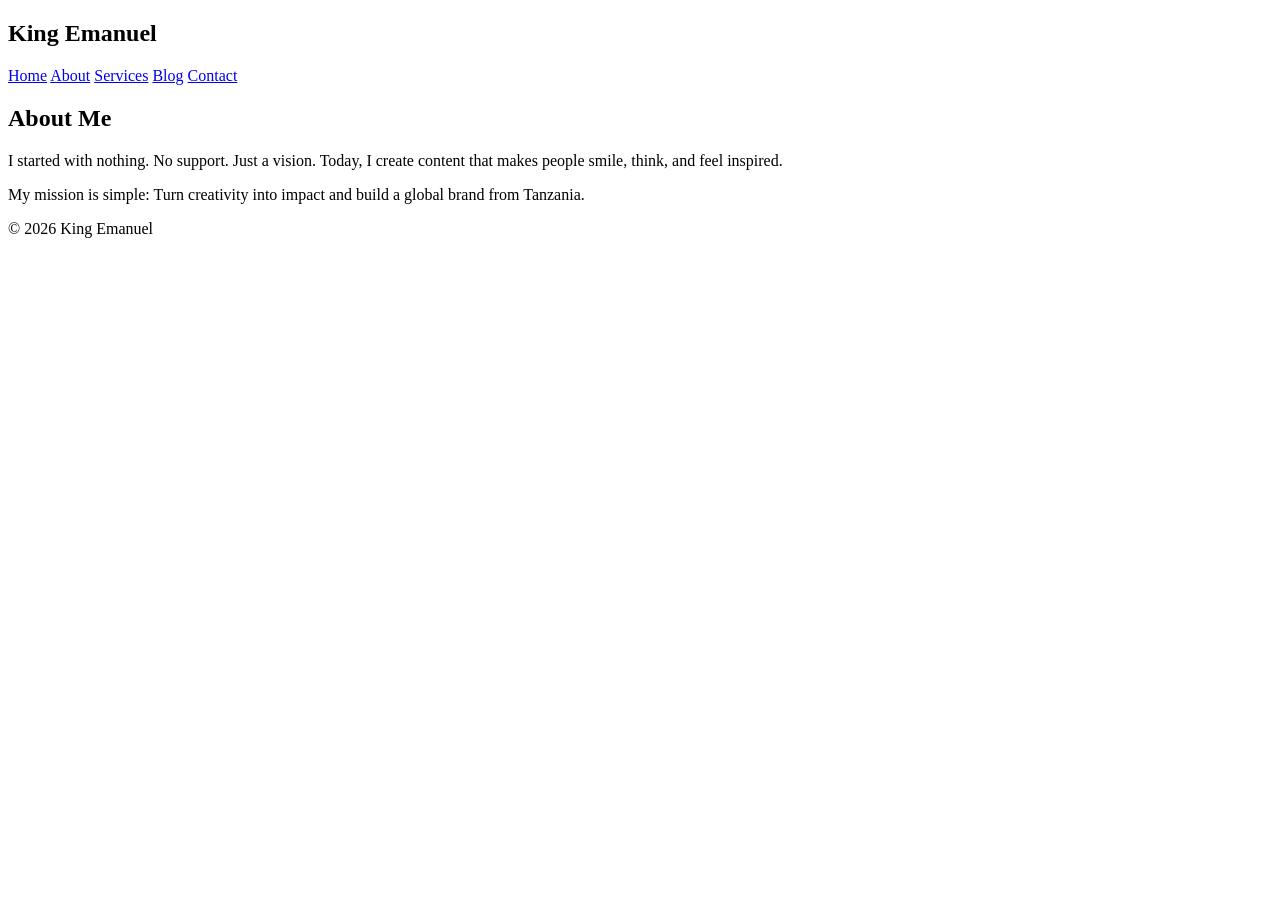
==== about.html @ ce8f2416 "Add about.html with personal introduction" ====
<!DOCTYPE html>
<html lang="en">
<head>
<meta charset="UTF-8">
<title>About Me</title>
<link rel="stylesheet" href="style.css">
</head>
<body>

<nav>
    <h2>King Emanuel</h2>
    <div>
        <a href="index.html">Home</a>
        <a href="about.html">About</a>
        <a href="services.html">Services</a>
        <a href="blog.html">Blog</a>
        <a href="contact.html">Contact</a>
    </div>
</nav>

<section class="container">
    <h1>About Me</h1>
    <p>
        I started with nothing. No support. Just a vision.
        Today, I create content that makes people smile, think, and feel inspired.
    </p>

    <p>
        My mission is simple: Turn creativity into impact and build a global brand from Tanzania.
    </p>
</section>

<footer>© 2026 King Emanuel</footer>

</body>
</html>
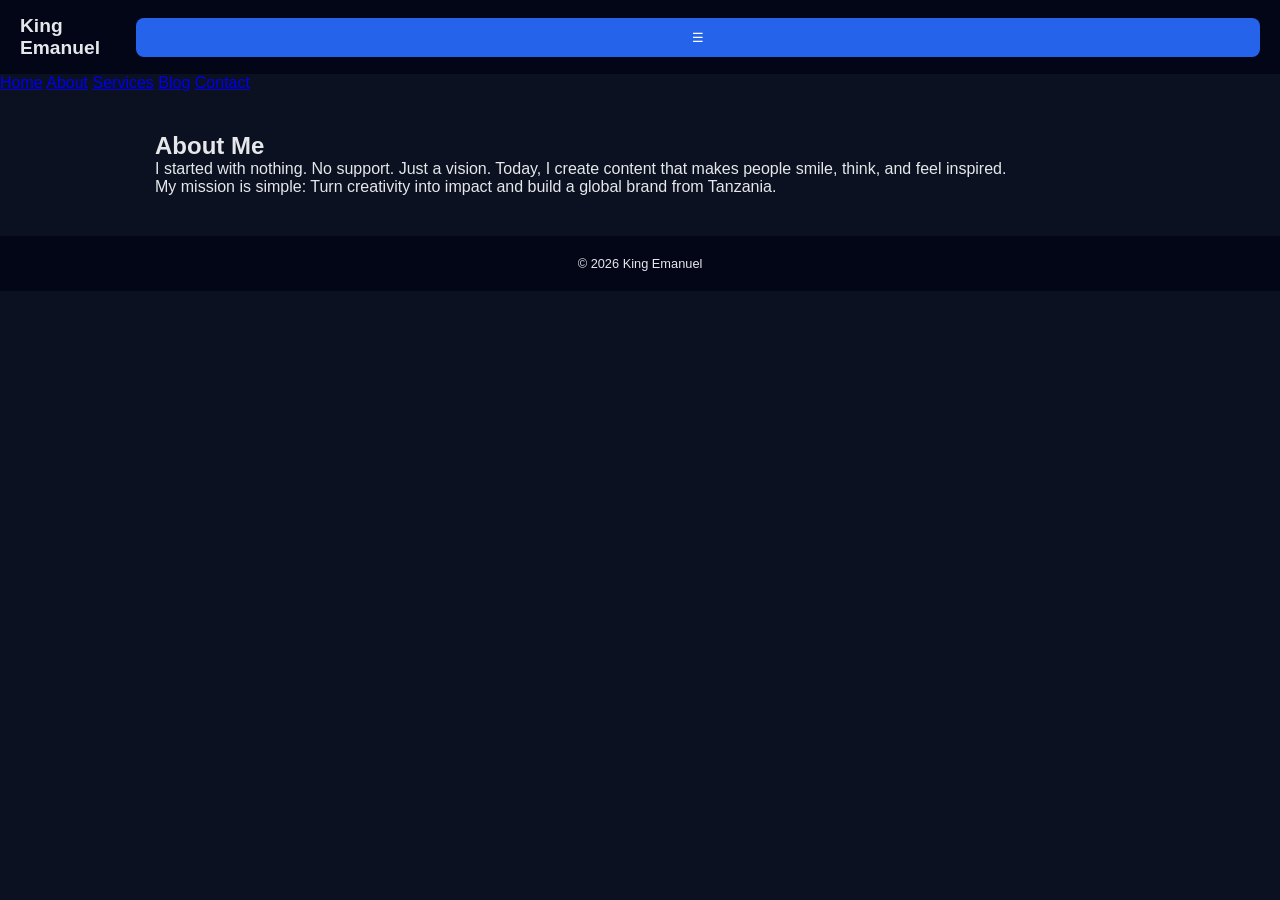
==== commit 929d4597: "Implement mobile menu in about.html Added a mobile menu toggle button and menu links." ====
--- a/about.html
+++ b/about.html
@@ -9,14 +9,16 @@
 
 <nav>
     <h2>King Emanuel</h2>
-    <div>
-        <a href="index.html">Home</a>
-        <a href="about.html">About</a>
-        <a href="services.html">Services</a>
-        <a href="blog.html">Blog</a>
-        <a href="contact.html">Contact</a>
-    </div>
+    <button onclick="toggleMenu()" class="menu-btn">☰</button>
 </nav>
+
+<div id="menu" class="mobile-menu">
+    <a href="index.html">Home</a>
+    <a href="about.html">About</a>
+    <a href="services.html">Services</a>
+    <a href="blog.html">Blog</a>
+    <a href="contact.html">Contact</a>
+</div>
 
 <section class="container">
     <h1>About Me</h1>
--- a/style.css
+++ b/style.css
@@ -0,0 +1,149 @@
+* {
+    margin: 0;
+    padding: 0;
+    box-sizing: border-box;
+}
+
+body {
+    font-family: 'Segoe UI', sans-serif;
+    background: #0b1120;
+    color: #e5e7eb;
+}
+
+/* NAVBAR */
+nav {
+    display: flex;
+    justify-content: space-between;
+    align-items: center;
+    padding: 15px 20px;
+    background: #020617;
+    position: sticky;
+    top: 0;
+}
+
+nav h2 {
+    font-size: 1.2rem;
+}
+
+nav div {
+    display: flex;
+    gap: 12px;
+}
+
+nav a {
+    color: #e5e7eb;
+    text-decoration: none;
+    font-size: 0.9rem;
+}
+
+/* HERO */
+.hero {
+    text-align: center;
+    padding: 80px 20px 60px;
+    background: radial-gradient(circle at top, #2563eb, #020617);
+}
+
+.hero h1 {
+    font-size: 2.2rem;
+}
+
+.hero p {
+    margin-top: 10px;
+    font-size: 1rem;
+    opacity: 0.9;
+}
+
+/* CONTAINER */
+.container {
+    padding: 40px 15px;
+    max-width: 1000px;
+    margin: auto;
+}
+
+/* GRID */
+.grid {
+    display: grid;
+    grid-template-columns: 1fr;
+    gap: 15px;
+}
+
+/* CARDS */
+.card {
+    background: #020617;
+    padding: 20px;
+    border-radius: 14px;
+    text-align: center;
+
+    /* 🔥 Animation */
+    opacity: 0;
+    transform: translateY(30px);
+    animation: fadeUp 0.8s ease forwards;
+}
+
+.card:hover {
+    transform: translateY(-5px);
+    box-shadow: 0 0 20px rgba(56,189,248,0.4);
+}
+
+/* BUTTON STYLE */
+.btn {
+    display: inline-block;
+    margin-top: 20px;
+    padding: 12px 22px;
+    background: #2563eb;
+    color: white;
+    border-radius: 25px;
+    text-decoration: none;
+    font-weight: bold;
+}
+
+/* FORM */
+form input, form textarea {
+    width: 100%;
+    padding: 12px;
+    margin-bottom: 15px;
+    border-radius: 8px;
+    border: none;
+}
+
+button {
+    width: 100%;
+    padding: 12px;
+    background: #2563eb;
+    border: none;
+    color: white;
+    border-radius: 8px;
+}
+
+/* FOOTER */
+footer {
+    text-align: center;
+    padding: 20px;
+    background: #020617;
+    font-size: 0.8rem;
+}
+
+/* 🔥 TABLET */
+@media(min-width: 600px) {
+    .grid {
+        grid-template-columns: repeat(2, 1fr);
+    }
+}
+
+/* 🔥 DESKTOP */
+@media(min-width: 900px) {
+    .grid {
+        grid-template-columns: repeat(4, 1fr);
+    }
+
+    .hero h1 {
+        font-size: 3rem;
+    }
+}
+@keyframes fadeUp {
+    to {
+        opacity: 1;
+        transform: translateY(0);
+    }
+}
+
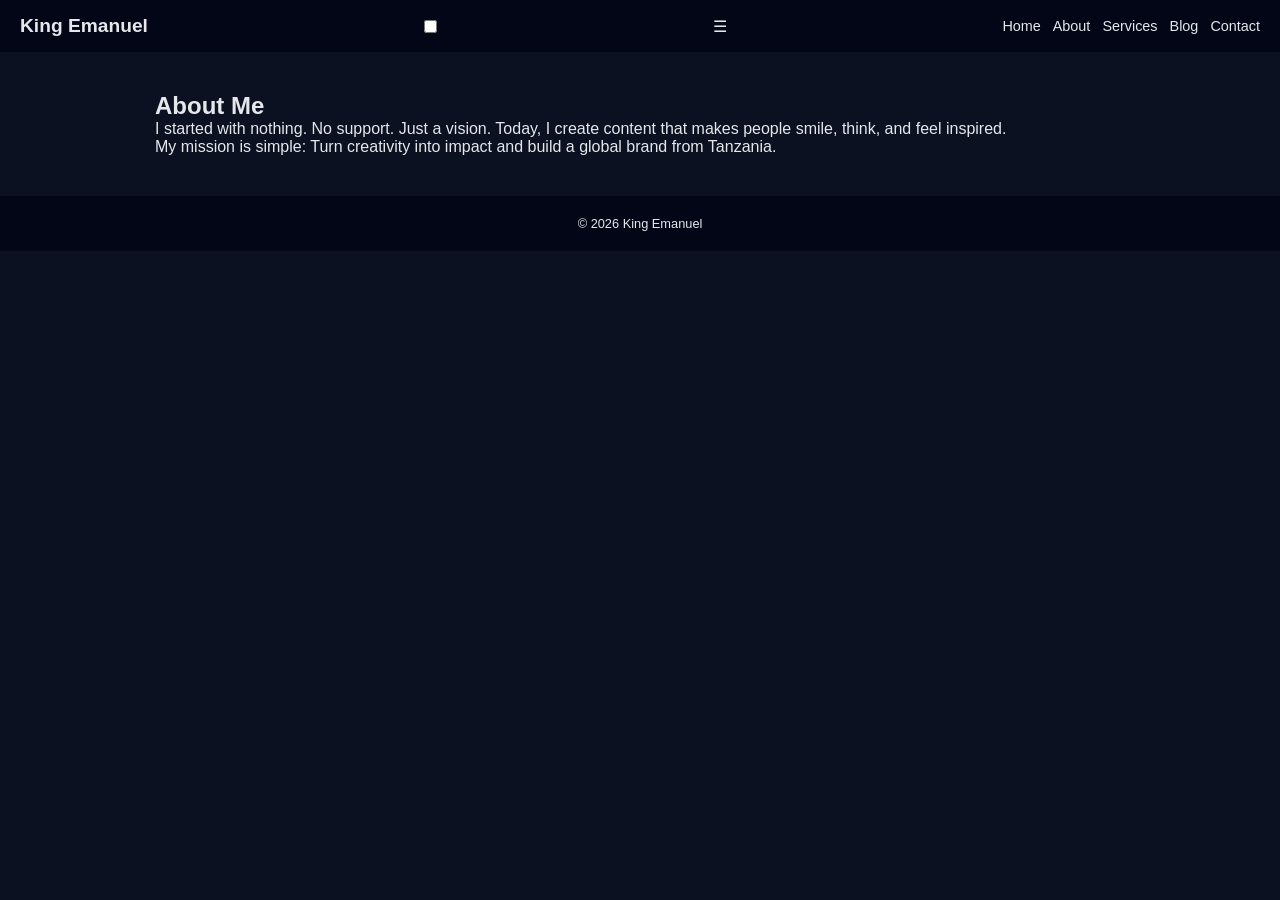
==== commit f14e81f9: "Update about.html" ====
--- a/about.html
+++ b/about.html
@@ -9,16 +9,18 @@
 
 <nav>
     <h2>King Emanuel</h2>
-    <button onclick="toggleMenu()" class="menu-btn">☰</button>
+
+    <input type="checkbox" id="menu-toggle">
+    <label for="menu-toggle" class="menu-icon">☰</label>
+
+    <div class="menu">
+        <a href="index.html">Home</a>
+        <a href="about.html">About</a>
+        <a href="services.html">Services</a>
+        <a href="blog.html">Blog</a>
+        <a href="contact.html">Contact</a>
+    </div>
 </nav>
-
-<div id="menu" class="mobile-menu">
-    <a href="index.html">Home</a>
-    <a href="about.html">About</a>
-    <a href="services.html">Services</a>
-    <a href="blog.html">Blog</a>
-    <a href="contact.html">Contact</a>
-</div>
 
 <section class="container">
     <h1>About Me</h1>
--- a/style.css
+++ b/style.css
@@ -146,4 +146,30 @@
         transform: translateY(0);
     }
 }
+/* MENU BUTTON */
+.menu-btn {
+    font-size: 1.5rem;
+    background: none;
+    border: none;
+    color: white;
+}
 
+/* MOBILE MENU */
+.mobile-menu {
+    display: none;
+    flex-direction: column;
+    text-align: center;
+    background: #020617;
+}
+
+.mobile-menu a {
+    padding: 15px;
+    border-top: 1px solid #111;
+    color: white;
+    text-decoration: none;
+}
+
+/* SHOW MENU */
+.mobile-menu.show {
+    display: flex;
+}
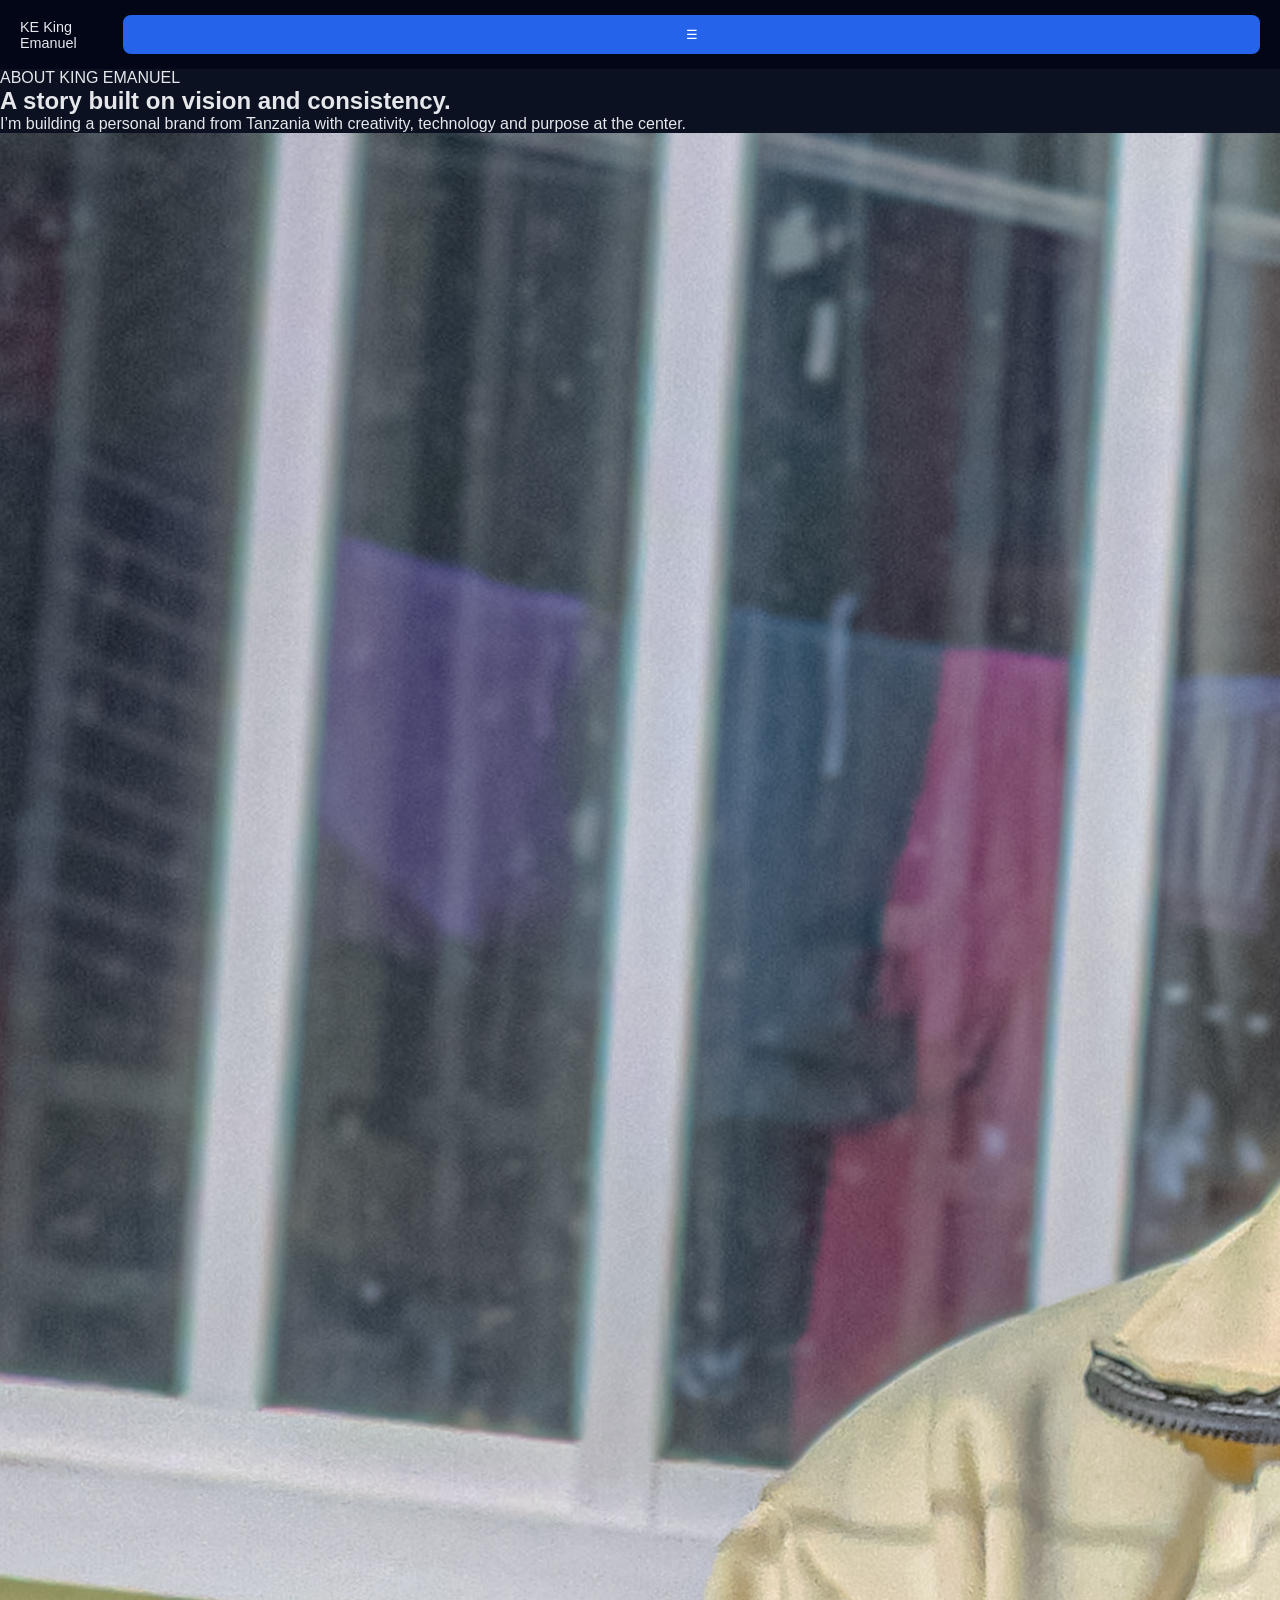
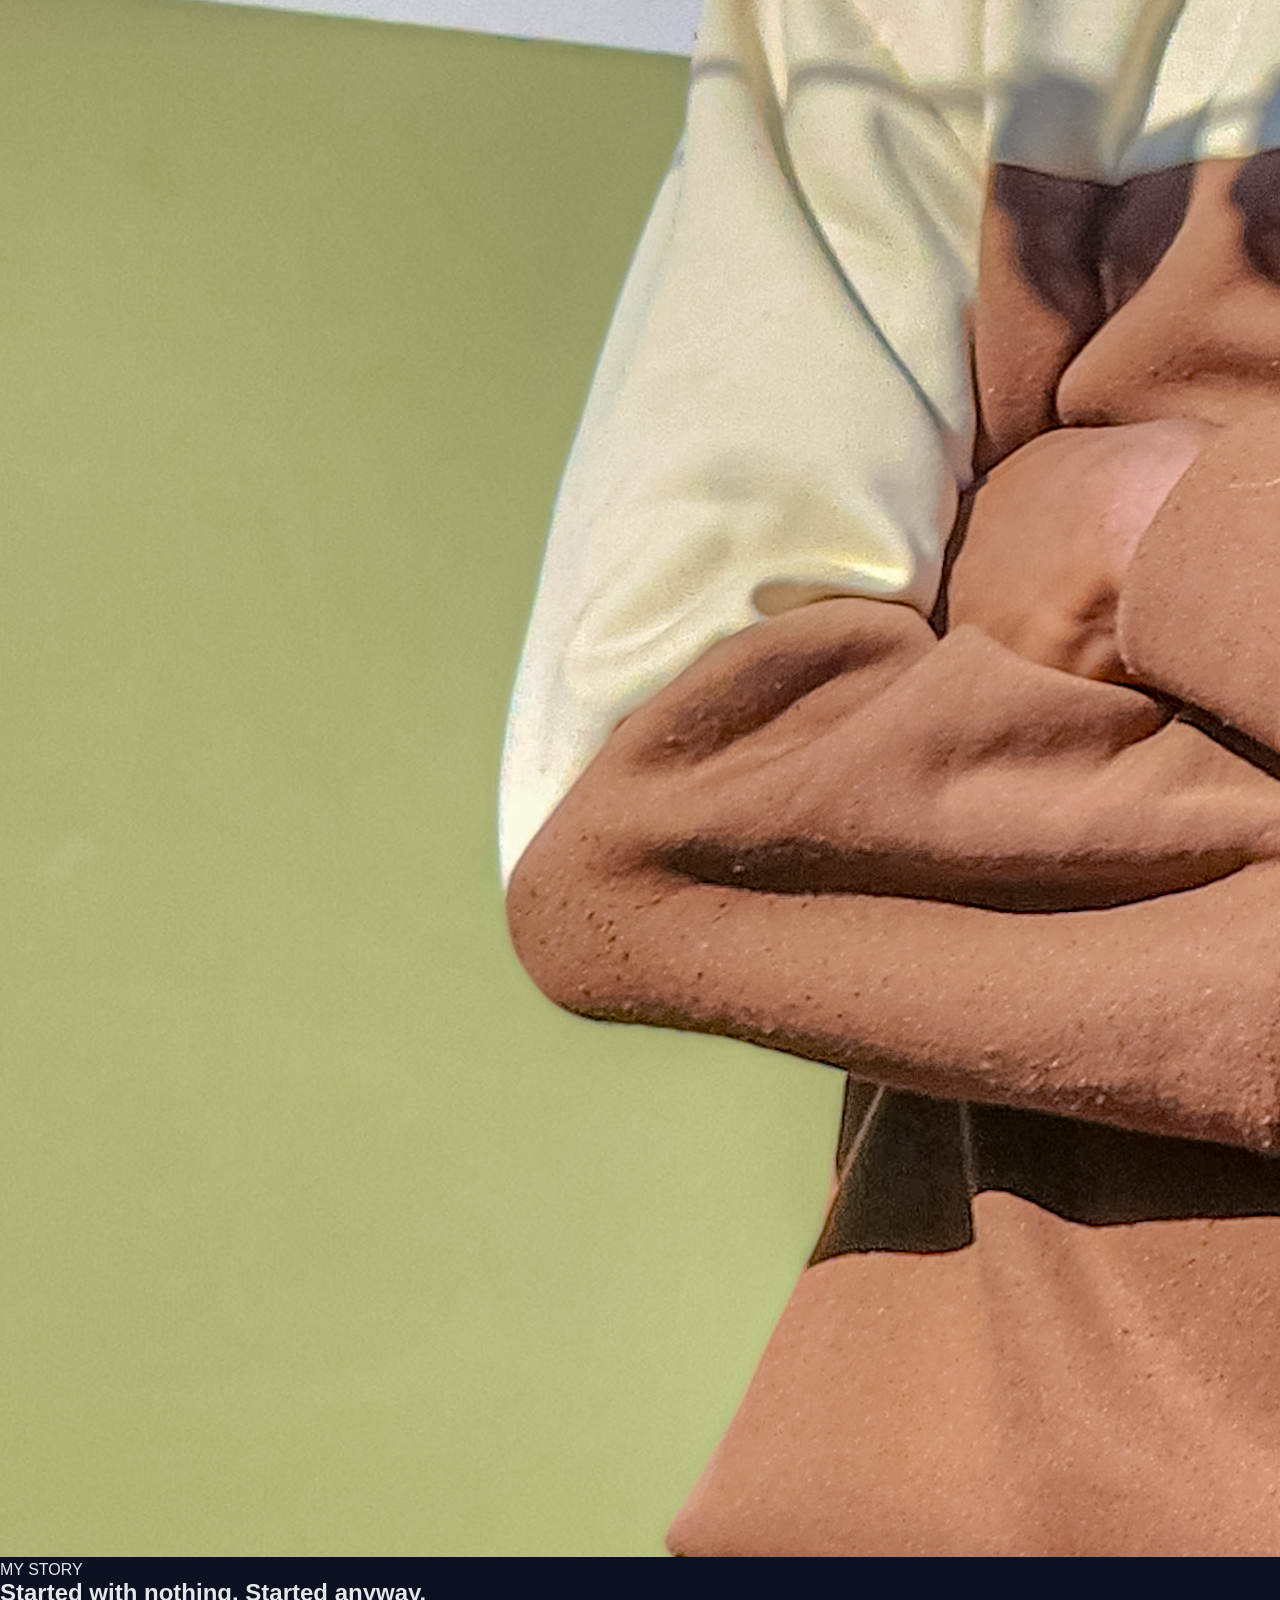
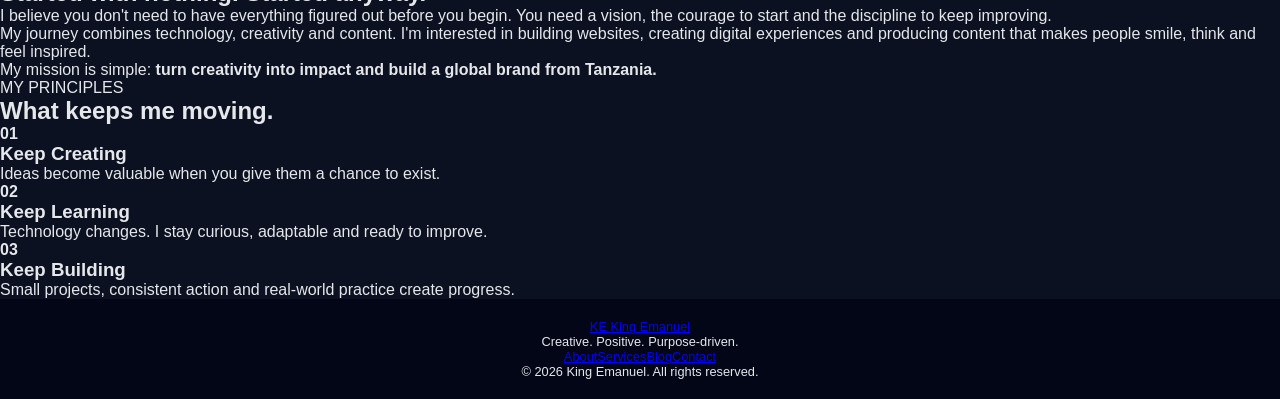
==== commit 5ae4cc5d: "Add files via upload" ====
--- a/about.html
+++ b/about.html
@@ -2,39 +2,52 @@
 <html lang="en">
 <head>
 <meta charset="UTF-8">
-<title>About Me</title>
+<meta name="viewport" content="width=device-width, initial-scale=1.0">
+<meta name="description" content="Learn more about King Emanuel, a creative developer and digital creator from Tanzania.">
+<title>About | King Emanuel</title>
+<link rel="preconnect" href="https://fonts.googleapis.com">
+<link rel="preconnect" href="https://fonts.gstatic.com" crossorigin>
+<link href="https://fonts.googleapis.com/css2?family=Inter:wght@400;500;600;700;800&display=swap" rel="stylesheet">
 <link rel="stylesheet" href="style.css">
 </head>
 <body>
-
-<nav>
-    <h2>King Emanuel</h2>
-
-    <input type="checkbox" id="menu-toggle">
-    <label for="menu-toggle" class="menu-icon">☰</label>
-
-    <div class="menu">
-        <a href="index.html">Home</a>
-        <a href="about.html">About</a>
-        <a href="services.html">Services</a>
-        <a href="blog.html">Blog</a>
-        <a href="contact.html">Contact</a>
-    </div>
+<nav class="navbar">
+  <a class="brand" href="index.html"><span>KE</span> King Emanuel</a>
+  <button class="menu-toggle" aria-label="Open navigation" aria-expanded="false">☰</button>
+  <div class="menu"><a href="index.html">Home</a><a class="active" href="about.html">About</a><a href="services.html">Services</a><a href="blog.html">Blog</a><a class="nav-cta" href="contact.html">Let's Talk</a></div>
 </nav>
 
-<section class="container">
-    <h1>About Me</h1>
-    <p>
-        I started with nothing. No support. Just a vision.
-        Today, I create content that makes people smile, think, and feel inspired.
-    </p>
-
-    <p>
-        My mission is simple: Turn creativity into impact and build a global brand from Tanzania.
-    </p>
+<main>
+<section class="page-hero">
+  <div class="section-label">ABOUT KING EMANUEL</div>
+  <h1>A story built on <span>vision</span> and consistency.</h1>
+  <p>I’m building a personal brand from Tanzania with creativity, technology and purpose at the center.</p>
 </section>
 
-<footer>© 2026 King Emanuel</footer>
+<section class="section">
+  <div class="about-layout">
+    <div class="about-image reveal"><img src="IMG_1562.JPG" alt="King Emanuel"></div>
+    <div class="about-copy reveal">
+      <span class="section-label">MY STORY</span>
+      <h2>Started with nothing. Started anyway.</h2>
+      <p>I believe you don't need to have everything figured out before you begin. You need a vision, the courage to start and the discipline to keep improving.</p>
+      <p>My journey combines technology, creativity and content. I'm interested in building websites, creating digital experiences and producing content that makes people smile, think and feel inspired.</p>
+      <p>My mission is simple: <strong>turn creativity into impact and build a global brand from Tanzania.</strong></p>
+    </div>
+  </div>
+</section>
 
+<section class="section dark-section">
+  <div class="section-heading"><span class="section-label">MY PRINCIPLES</span><h2>What keeps me moving.</h2></div>
+  <div class="principles">
+    <div class="principle reveal"><b>01</b><h3>Keep Creating</h3><p>Ideas become valuable when you give them a chance to exist.</p></div>
+    <div class="principle reveal"><b>02</b><h3>Keep Learning</h3><p>Technology changes. I stay curious, adaptable and ready to improve.</p></div>
+    <div class="principle reveal"><b>03</b><h3>Keep Building</h3><p>Small projects, consistent action and real-world practice create progress.</p></div>
+  </div>
+</section>
+</main>
+
+<footer><div><a class="brand" href="index.html"><span>KE</span> King Emanuel</a><p>Creative. Positive. Purpose-driven.</p></div><div class="footer-links"><a href="about.html">About</a><a href="services.html">Services</a><a href="blog.html">Blog</a><a href="contact.html">Contact</a></div><div class="copyright">© 2026 King Emanuel. All rights reserved.</div></footer>
+<script src="script.js"></script>
 </body>
 </html>
--- a/style.css
+++ b/style.css
@@ -146,30 +146,32 @@
         transform: translateY(0);
     }
 }
-/* MENU BUTTON */
-.menu-btn {
-    font-size: 1.5rem;
-    background: none;
-    border: none;
-    color: white;
+/* hide checkbox */
+#menu-toggle {
+    display: none;
 }
 
-/* MOBILE MENU */
-.mobile-menu {
+/* menu icon */
+.menu-icon {
+    font-size: 1.5rem;
+    cursor: pointer;
+}
+
+/* menu hidden by default */
+.menu {
     display: none;
     flex-direction: column;
+    background: #020617;
     text-align: center;
-    background: #020617;
 }
 
-.mobile-menu a {
+/* show when clicked */
+#menu-toggle:checked + .menu-icon + .menu {
+    display: flex;
+}
+
+.menu a {
     padding: 15px;
-    border-top: 1px solid #111;
     color: white;
     text-decoration: none;
 }
-
-/* SHOW MENU */
-.mobile-menu.show {
-    display: flex;
-}
